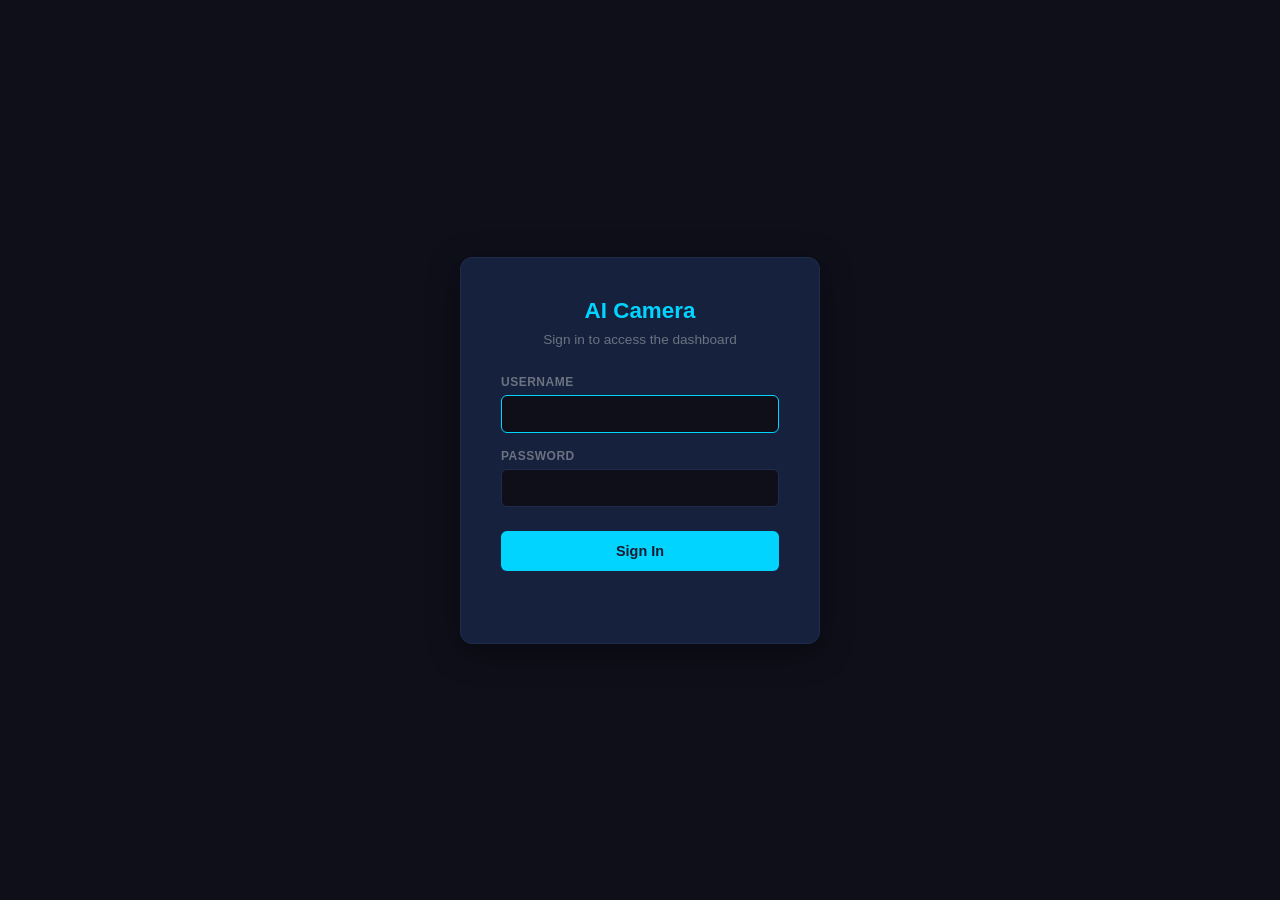
==== web/static/login.html @ 73be81be "dashboard and notifcations plus fixes" ====
<!DOCTYPE html>
<html lang="en">
<head>
    <meta charset="UTF-8">
    <meta name="viewport" content="width=device-width, initial-scale=1.0">
    <title>AI Camera - Login</title>
    <style>
        * { margin: 0; padding: 0; box-sizing: border-box; }

        body {
            font-family: -apple-system, BlinkMacSystemFont, 'Segoe UI', Roboto, sans-serif;
            background: #0f0f1a;
            color: #e0e0e0;
            min-height: 100vh;
            display: flex;
            align-items: center;
            justify-content: center;
        }

        .login-card {
            background: #16213e;
            border: 1px solid #1e2d4a;
            border-radius: 12px;
            padding: 40px;
            width: 360px;
            box-shadow: 0 8px 32px rgba(0, 0, 0, 0.4);
        }

        .login-title {
            text-align: center;
            margin-bottom: 8px;
            font-size: 1.4rem;
            color: #00d4ff;
            font-weight: 700;
        }

        .login-subtitle {
            text-align: center;
            color: #6b7280;
            font-size: 0.85rem;
            margin-bottom: 28px;
        }

        .form-group {
            margin-bottom: 16px;
        }

        .form-group label {
            display: block;
            font-size: 0.75rem;
            color: #6b7280;
            font-weight: 600;
            text-transform: uppercase;
            letter-spacing: 0.5px;
            margin-bottom: 6px;
        }

        .form-group input {
            width: 100%;
            background: #0f0f1a;
            border: 1px solid #1e2d4a;
            color: #e0e0e0;
            padding: 10px 14px;
            border-radius: 6px;
            font-size: 0.9rem;
            font-family: inherit;
            transition: border-color 0.2s;
        }

        .form-group input:focus {
            outline: none;
            border-color: #00d4ff;
        }

        .btn-login {
            width: 100%;
            background: #00d4ff;
            color: #1a1a2e;
            border: none;
            padding: 12px;
            border-radius: 6px;
            font-weight: 700;
            font-size: 0.9rem;
            cursor: pointer;
            transition: opacity 0.2s;
            margin-top: 8px;
        }

        .btn-login:hover { opacity: 0.85; }
        .btn-login:disabled { opacity: 0.5; cursor: default; }

        .login-error {
            color: #ff5252;
            font-size: 0.8rem;
            text-align: center;
            margin-top: 12px;
            min-height: 20px;
        }
    </style>
</head>
<body>
    <div class="login-card">
        <h1 class="login-title">AI Camera</h1>
        <p class="login-subtitle">Sign in to access the dashboard</p>

        <form id="login-form" onsubmit="doLogin(event)">
            <div class="form-group">
                <label for="username">Username</label>
                <input type="text" id="username" name="username" autocomplete="username" required autofocus>
            </div>
            <div class="form-group">
                <label for="password">Password</label>
                <input type="password" id="password" name="password" autocomplete="current-password" required>
            </div>
            <button type="submit" class="btn-login" id="btn-login">Sign In</button>
            <div id="login-error" class="login-error"></div>
        </form>
    </div>

    <script>
        async function doLogin(event) {
            event.preventDefault();
            const username = document.getElementById("username").value;
            const password = document.getElementById("password").value;
            const errorEl = document.getElementById("login-error");
            const btn = document.getElementById("btn-login");

            errorEl.textContent = "";
            btn.disabled = true;
            btn.textContent = "Signing in...";

            try {
                const resp = await fetch("/api/login", {
                    method: "POST",
                    headers: { "Content-Type": "application/json" },
                    body: JSON.stringify({ username, password })
                });

                if (resp.ok) {
                    window.location.href = "/";
                } else {
                    const data = await resp.json();
                    errorEl.textContent = data.error || "Login failed";
                }
            } catch (e) {
                errorEl.textContent = "Connection error";
            } finally {
                btn.disabled = false;
                btn.textContent = "Sign In";
            }
        }
    </script>
</body>
</html>
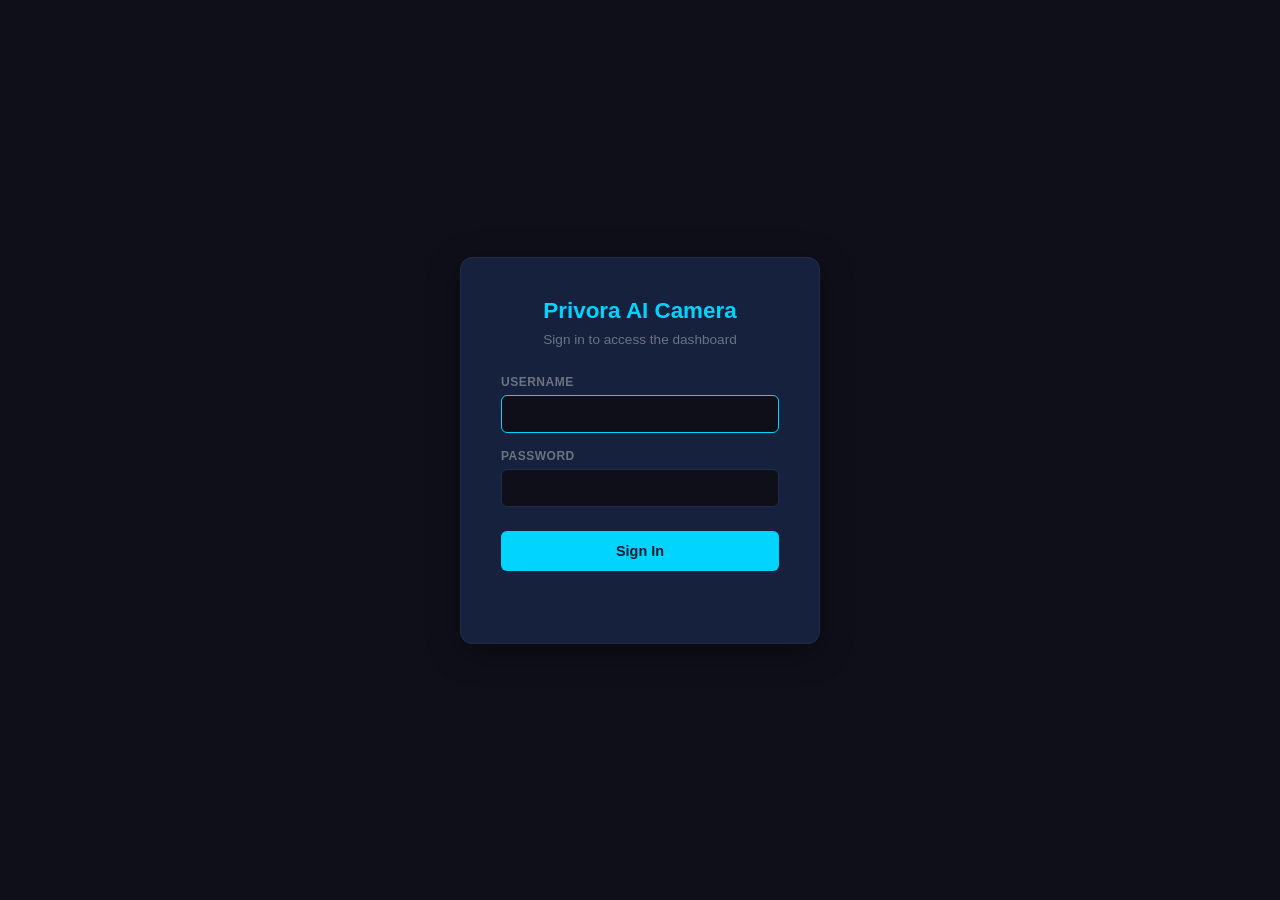
==== commit 1c71655e: "Rebrand to Privora AI Camera - Rename all references from AI-Camera to Privora AI Camera - Update da" ====
--- a/web/static/login.html
+++ b/web/static/login.html
@@ -3,7 +3,7 @@
 <head>
     <meta charset="UTF-8">
     <meta name="viewport" content="width=device-width, initial-scale=1.0">
-    <title>AI Camera - Login</title>
+    <title>Privora AI Camera - Login</title>
     <style>
         * { margin: 0; padding: 0; box-sizing: border-box; }
 
@@ -100,7 +100,7 @@
 </head>
 <body>
     <div class="login-card">
-        <h1 class="login-title">AI Camera</h1>
+        <h1 class="login-title">Privora AI Camera</h1>
         <p class="login-subtitle">Sign in to access the dashboard</p>
 
         <form id="login-form" onsubmit="doLogin(event)">
